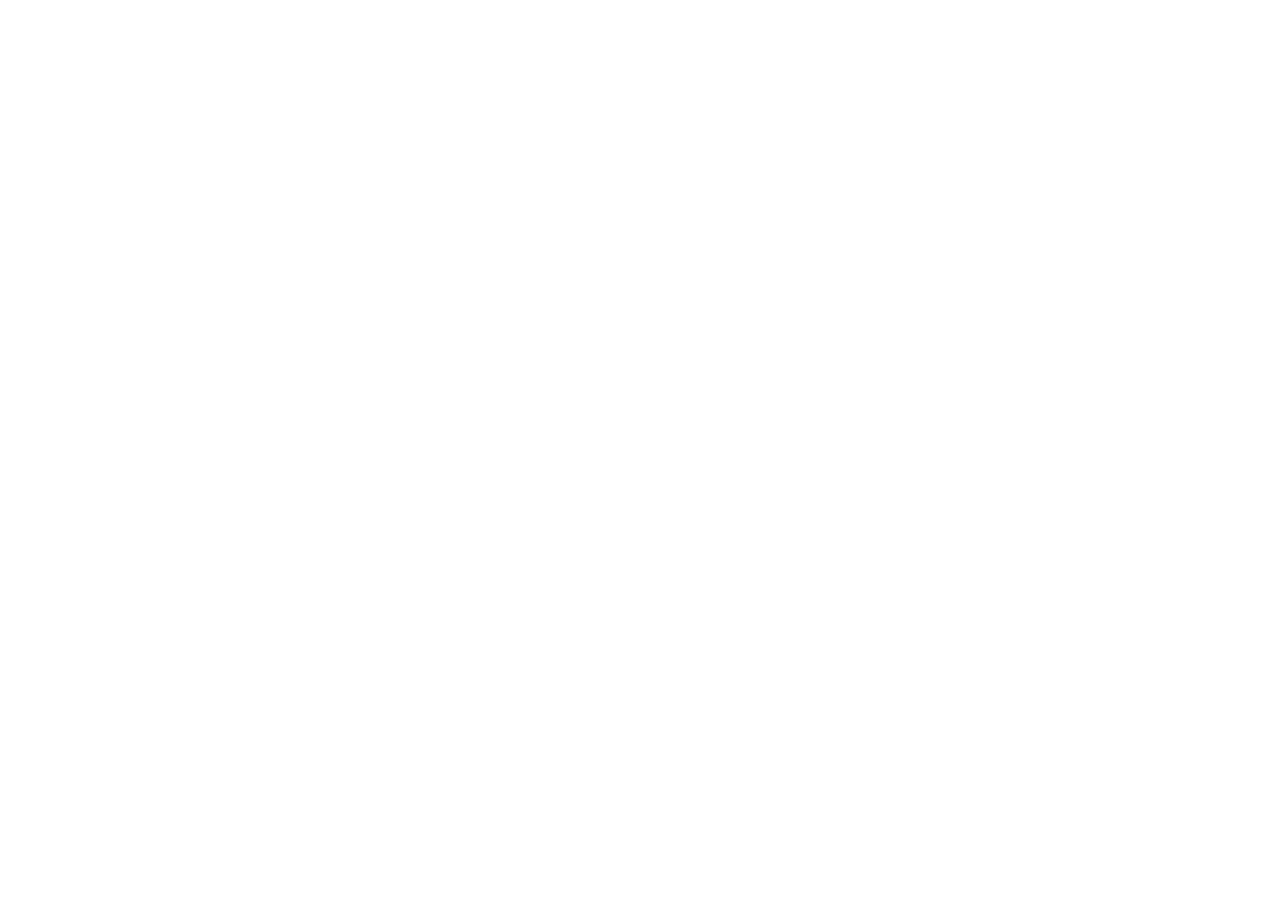
==== about.html @ 12e731ab "Home page" ====
<!DOCTYPE html>
<html lang="en">
  <head>
    <meta charset="UTF-8" />
    <meta name="viewport" content="width=device-width, initial-scale=1.0" />
    <link
      rel="stylesheet"
      href="https://cdnjs.cloudflare.com/ajax/libs/font-awesome/6.4.2/css/all.min.css"
      integrity="sha512-z3gLpd7yknf1YoNbCzqRKc4qyor8gaKU1qmn+CShxbuBusANI9QpRohGBreCFkKxLhei6S9CQXFEbbKuqLg0DA=="
      crossorigin="anonymous"
      referrerpolicy="no-referrer"
    />
    <link rel="stylesheet" href="css/bootstrap.min.css" />
    <link rel="stylesheet" href="css/about.css" />
    <link rel="stylesheet" href="css/index.css" />
    <title>Hotel</title>
  </head>
  <body>
    <script src="js/all.min.js"></script>
    <script src="js/bootstrap.min.js"></script>
    <script src="js/script.js"></script>
  </body>
</html>
---- css/index.css ----
@font-face {
  font-family: "Gilda Display";
  src: url("../webfonts/Gilda_Display/GildaDisplay-Regular.ttf")
    format(truetype);
  font-weight: bold;
}

@font-face {
  font-family: "Barlow Condensed";
  src: url("../webfonts/Barlow_Condensed/BarlowCondensed-Light.ttf")
    format(truetype);
}

/* 
  font-family: "Gilda Display", serif;
  font-family: "Barlow Condensed", sans-serif; */

* {
  box-sizing: border-box;
  margin: 0;
  padding: 0;
}

:root {
  --main-color: #2095ae;
  --black-color: #fff;
  --main-transition: 0.4s;
}

body {
  font-family: "Barlow Condensed", sans-serif;
}
html,
body {
  scroll-behavior: smooth;
}

ul {
  list-style: none;
  margin: 0;
  padding: 0;
}
a {
  text-decoration: none;
}
.container {
  padding-left: 15px;
  padding-right: 15px;
  margin-left: auto;
  margin-right: auto;
}
@media (min-width: 768px) {
  .container {
    width: 750px;
  }
}
@media (min-width: 992px) {
  .container {
    width: 970px;
  }
}
@media (min-width: 1200px) {
  .container {
    width: 1170px;
  }
}

/* start header */
.header {
  position: sticky;
  top: 0;
  width: 100%;
  z-index: 9999;
  background-color: transparent;
  background-color: var(--black-color);
  /* box-shadow: 0 0 10px; */
}
.header .header-content {
  display: flex;
  justify-content: space-between;
  align-items: center;
  position: relative;
  min-height: 75px;
}
.header .header-content::after {
  content: "";
  position: absolute;
  height: 1px;
  background-color: var(--main-color);
  width: 100%;
  bottom: 0;
}
.header .logo {
  width: 100px;
}
.header .links {
  display: flex;
  align-items: center;
}
.header .links ul {
  display: flex;
  margin: 0;
  position: relative;
}
.header .links ul a {
  font-family: "Barlow Condensed", sans-serif;
  font-size: 15px;
  font-weight: 400;
  color: #0f2454;
  margin: 1px;
  letter-spacing: 3px;
  text-transform: uppercase;
  -webkit-transition: all 0.4s;
  transition: all 0.4s;
  padding-right: 12px;
  padding-left: 12px;
}

.header .links ul a.active {
  font-weight: bold;
}

.header .links ul a.active,
.header .links ul a:hover {
  color: var(--main-color);
}
.header .links .dropdown-menu {
  position: absolute;
  right: 40px;
  top: 67px;
  display: none;
}
.header .links .dropdown-menu.show {
  display: flex;
}
.header .icons {
  display: flex;
}
.header .icons a {
  font-size: 20px;
  padding: 10px;
  color: var(--black-color);
  transition: 0.3s;
}
.header .icons a:hover {
  color: var(--hover-color);
}
.header .header-content .toggle-menu {
  background: none;
  border: none;
  width: 35px;
  cursor: pointer;
  margin-top: 15px;
  display: none;
  position: relative;
}
.header .header-content .toggle-menu.menu-active::before {
  content: "";
  border-width: 10px;
  border-style: solid;
  border-color: transparent transparent #fff transparent;
  position: absolute;
  bottom: -15px;
  left: 10px;
}
.header .header-content .toggle-menu:focus {
  outline: none;
}
.header .header-content .toggle-menu span {
  display: block;
  background-color: var(--main-color);
  height: 4px;
  margin-bottom: 4px;
}
@media (max-width: 991px) {
  .header .icons {
    display: none;
  }
  .header .links ul {
    display: none;
  }
  .header .links ul.open {
    background-color: #fff;
    padding: 10px;
    display: block;
    position: absolute;
    left: 0;
    top: 74px;
    width: 100%;
    border-radius: 4px;
    text-align: left;
    box-shadow: 0 0 10px;
  }
  .header .links ul li a {
    padding: 15;
    color: var(--main-color);
    font-weight: bold;
  }
  .header .links ul li a:hover {
    background-color: var(--main-color);
    border-radius: 10px;
    color: var(--black-color);
    margin-top: 10px;
    margin-bottom: 10px;
  }
  .header .header-content .toggle-menu {
    display: inline-block;
  }
}

/* end header */

.landing {
  background-image: url("../images/slider-3.jpg");
  background-size: cover;
  background-repeat: no-repeat;
  background-position: center;
  height: calc(100vh - 75px);
  position: relative;
  transition: background-image 0.5s ease;
}

.landing::before {
  content: "";
  position: absolute;
  background: #09153238;
  width: 100%;
  height: 100%;
  top: 0;
  left: 0;
}

.landing .content {
  position: absolute;
  top: 50%;
  left: 50%;
  transform: translate(-50%, -50%);
  width: 100%;
  min-width: 500px;
  padding: 40px;
  text-align: center;
}
.landing .content h4 {
  font-size: 15px;
  font-weight: 400;
  text-transform: uppercase;
  letter-spacing: 5px;
  color: #fff;
  animation-delay: 0.4s;
}
.landing .content h1 {
  position: relative;
  font-family: "Gilda Display", serif;
  font-size: 75px;
  text-transform: uppercase;
  line-height: 1em;
  -webkit-animation-delay: 0.6s;
  animation-delay: 0.6s;
  color: #fff;
  font-weight: 400;
  letter-spacing: 10px;
  line-height: 1.9;
}
@media (max-width: 767px) {
  .landing .content h1 {
    font-size: 40px;
  }
}
.landing .content a {
  position: relative;
  font-weight: 400;
  padding: 15px 20px;
  font-family: "Barlow Condensed", sans-serif;
  text-transform: uppercase;
  color: #fff;
  font-size: 15px;
  letter-spacing: 3px;
  border: 2px solid var(--black-color);
  overflow: hidden;
  background: transparent;
}
.landing .content a::after {
  content: "";
  width: 0;
  height: 100%;
  position: absolute;
  bottom: 0;
  left: 0;
  z-index: 1;
  background-color: #fff;
  color: #000;
}
.landing .content a:hover + a::after {
  width: 100%;
}

/* Start About Page */
.about {
  padding-top: 50px;
  padding-bottom: 50px;
}
.about .content {
  display: flex;
  justify-content: space-between;
  gap: 30px;
}
@media (max-width: 991px) {
  .about .content {
    display: flex;
    flex-direction: column;
    gap: 30px;
  }
}
.about .text {
  position: relative;
  width: 48%;
}
@media (max-width: 991px) {
  .about .text {
    position: relative;
    width: 100%;
  }
}
.about .text h3 {
  font-size: 15px;
  font-weight: 400;
  color: #2095ae;
  text-transform: uppercase;
  position: relative;
  letter-spacing: 5px;
  margin-bottom: 5px;
}
.about .text h4 {
  font-family: "Gilda Display", serif;
  font-size: 46px;
  font-weight: 400;
  color: #0f2454;
  position: relative;
  margin-bottom: 20px;
  line-height: 1.25em;
}
.about .text p {
  font-family: "Gilda Display", serif;
  font-size: 15px;
  font-weight: 400;
  line-height: 1.9;
  color: #676977;
  margin-bottom: 20px;
}
.about .text a {
  font-size: 24px;
  color: #2095ae;
  letter-spacing: -1px;
}
.about .text .call {
  color: #2095ae;
  font-size: 40px;
  margin-right: 15px;
}
.about .icon {
  display: flex;
}
.about .text span {
  display: block;
  margin-bottom: 15px;
  padding: 15px;
  padding-left: 0;
}
.about .text span .start {
  font-weight: normal;
  font-size: 18px;
  color: #e4a853 !important;
  background-color: #fff;
}
.about .img {
  width: 48%;
}

@media (max-width: 991px) {
  .about .img {
    position: relative;
    width: 100%;
  }
}

/* Start Rooms */
.rooms {
  padding-top: 50px;
  padding-bottom: 50px;
  background-color: #f4f5f8;
}
.rooms h3 {
  font-size: 15px;
  font-weight: 400;
  color: #2095ae;
  text-transform: uppercase;
  position: relative;
  letter-spacing: 5px;
  margin-bottom: 5px;
}
.rooms h4 {
  font-family: "Gilda Display", serif;
  font-size: 46px;
  font-weight: 400;
  color: #0f2454;
  position: relative;
  margin-bottom: 20px;
  line-height: 1.25em;
}
.rooms .room {
  display: flex;
  position: relative;
}
.rooms .room .img {
  width: 50%;
}
.rooms .room img {
  max-width: 100%;
  /* height: auto; */
}
.rooms .room .caption {
  background-color: #fff;
  /* position: absolute;
  top: 50%;
  transform: translateY(-50%); */
  width: 50%;
  padding: 30px;
  /* height: 300px; */
}
.rooms .room .caption h3 {
  color: #2095ae;
}
.rooms .room .caption h3 span {
  font-size: 15px;
  color: black;
  font-weight: 200;
}
.rooms .room .caption h4 {
  font-family: "Gilda Display", serif;
  font-size: 35px;
  margin-bottom: 5px;
}
.rooms .room .caption .room-facilities {
  display: flex;
  justify-content: space-between;
  position: relative;
  margin-top: 30px;
}
.rooms .room .caption .room-facilities::after {
  content: "";
  position: absolute;
  width: 100%;
  height: 1px;
  background-color: rgba(32, 149, 174, 0.7);
  bottom: 0;
  left: 0;
}
.rooms .room .caption .info-wrapper {
  display: flex;
  justify-content: space-between;
  margin-top: 40px;
}
.rooms .room .caption .info-wrapper .more {
  text-transform: uppercase;
  font-family: "Barlow Condensed", sans-serif;
  font-size: 15px;
  font-weight: 400;
  letter-spacing: 3px;
}
.rooms .room .caption .info-wrapper .butn-dark a {
  font-weight: 400;
  font-family: "Barlow Condensed", sans-serif;
  text-transform: uppercase;
  background: #2095ae;
  color: #fff;
  padding: 15px 30px;
  margin: 0;
  position: relative;
  font-size: 15px;
  letter-spacing: 3px;
}
/* End Rooms */
/* Start video */
.video {
  padding-top: 60px;
  padding-bottom: 60px;
  background-image: url("../images/slider-4.jpg");
  background-size: cover;
  background-attachment: fixed;
  height: 70vh;
  position: relative;
}
.video .overlay {
  position: absolute;
  background: #09153259;
  width: 100%;
  height: 100%;
  top: 0;
  left: 0;
}
.video .content {
  position: absolute;
  top: 50%;
  left: 50%;
  transform: translate(-50%, -50%);
  width: 100%;
  min-width: 500px;
  padding: 40px;
  text-align: center;
}
.video span {
  display: block;
  margin-bottom: 15px;
  padding: 15px;
  padding-left: 0;
}
.video span .start {
  font-weight: normal;
  font-size: 18px;
  color: #e4a853 !important;
}
.video .content p {
  font-size: 15px;
  font-weight: 400;
  text-transform: uppercase;
  letter-spacing: 5px;
  color: #fff;
  animation-delay: 0.4s;
}
.video .content h3 {
  font-size: 46px;
  font-family: "Gilda Display", serif;
  font-weight: 400;
  color: #fff;
  line-height: 1.25em;
}
@media (max-width: 767px) {
  .video .content h3 {
    font-size: 36px;
  }
}

/* End Video */
/* Start Services */
.services {
  padding-top: 50px;
  padding-bottom: 50px;
}
.services h3 {
  font-size: 15px;
  text-align: center;
  font-family: "Barlow Condensed", sans-serif;
  font-weight: 400;
  color: #2095ae;
  text-transform: uppercase;
  position: relative;
  letter-spacing: 5px;
}
.services h4 {
  text-align: center;
  font-family: "Gilda Display", serif;
  font-size: 46px;
  font-weight: 400;
  color: #0f2454;
  position: relative;
  margin-bottom: 20px;
  line-height: 1.25em;
}
.services .content {
  display: grid;
  grid-template-columns: repeat(auto-fill, minmax(500px, 1fr));
}
@media (max-width: 1200px) {
  .services .content {
    display: grid;
    grid-template-columns: repeat(auto-fill, minmax(400px, 1fr));
  }
}
@media (max-width: 1020px) {
  .services .content {
    display: grid;
    grid-template-columns: repeat(auto-fill, minmax(350px, 1fr));
  }
}
.services .content .service {
  width: 100%;
  background-color: #f4f5f8;
}
.services .content .service .text {
  margin-top: 50px;
  padding: 20px;
}
.services .content .service .text span {
  font-size: 15px;
  letter-spacing: 3px;
  color: #2095ae;
  font-family: "Barlow Condensed", sans-serif;
  text-transform: uppercase;
  margin-bottom: 20px;
}
.services .content .service .text h3 {
  text-align: center;
  font-family: "Barlow Condensed", sans-serif;
  font-size: 32px;
  font-weight: 400;
  color: #0f2454;
  position: relative;
  margin-bottom: 20px;
  line-height: 1.25em;
  text-align: left;
}
@media (max-width: 767px) {
  .services .content .service {
    margin-bottom: 10px;
  }
}
.services .content .service .text p {
  font-family: "Barlow", sans-serif;
  font-size: 15px;
  font-weight: 400;
  line-height: 1.9;
  color: #676977;
  margin-bottom: 20px;
}
.services .content .service .text button {
  font-weight: 400;
  font-family: "Barlow Condensed", sans-serif;
  text-transform: uppercase;
  background: var(--main-color);
  color: #fff;
  padding: 15px 30px;
  font-size: 15px;
  letter-spacing: 3px;
  border: none;
}
.services .content .service .text button:hover {
  opacity: 0.8;
}
.services .content .service img {
  max-width: 100%;
  transition: var(--main-transition);
}
.services .content .service img:hover {
  transform: rotate(1deg);
}
/* End Services */
/* Start clients */
.clients {
  padding-top: 60px;
  padding-bottom: 60px;
  background-image: url("../images/slider-1.jpg");
  background-size: cover;
  background-attachment: fixed;
  height: 70vh;
  position: relative;
}
.clients .overlay {
  position: absolute;
  background: #09153259;
  width: 100%;
  height: 100%;
  top: 0;
  left: 0;
}
.clients .content {
  position: absolute;
  top: 50%;
  left: 50%;
  transform: translate(-50%, -50%);
  width: 100%;
  min-width: 500px;
  padding: 40px;
  text-align: center;
  width: 50%;
}
.clients .content h2 {
  font-family: "Barlow Condensed", sans-serif;
  color: #fff;
  font-size: 15px;
  text-transform: uppercase;
  letter-spacing: 5px;
  margin-bottom: 10px;
}
.clients .content h3 {
  font-size: 32px;
  font-weight: 400;
  color: #fff;
  margin-bottom: 15px;
}
.clients .content img {
  width: 70px;
  height: 70px;
  border-radius: 50%;
}
.clients .hide {
  display: none;
}
.clients span {
  display: block;
  margin-bottom: 15px;
  padding: 15px;
  padding-left: 0;
}
.clients span .start {
  font-weight: normal;
  font-size: 15px;
  color: #e4a853;
}
.clients .content p {
  font-family: "Barlow", sans-serif;
  font-size: 15px;
  font-weight: 400;
  line-height: 1.9;
  color: #fff;
  margin-bottom: 20px;
}
.clients .content h3 {
  font-size: 32px;
  font-weight: 400;
  color: #fff;
  line-height: 1.25em;
}
.clients h4 {
  font-family: "Barlow", sans-serif;
  font-size: 15px;
  font-weight: 400;
  line-height: 1.9;
  color: #fff;
  margin-bottom: 20px;
}
.active {
  display: block;
}
/* End clients */
/* Start facilities */
.facilities {
  padding-top: 50px;
  padding-bottom: 50px;
}
.facilities h4 {
  text-align: center;
  font-size: 15px;
  font-family: "Barlow Condensed", sans-serif;
  font-weight: 400;
  color: var(--main-color);
  text-transform: uppercase;
  position: relative;
  letter-spacing: 5px;
  margin-bottom: 5px;
}

.facilities h3 {
  font-size: 46px;
  font-family: "Gilda Display", serif;
  font-weight: 400;
  color: #0f2454;
  position: relative;
  text-align: center;
  margin-bottom: 30px;
}
.facilities .content {
  display: grid;
  grid-template-columns: repeat(auto-fill, minmax(300px, 1fr));
  gap: 20px;
}
.facilities .content .box {
  padding: 20px;
  border: 1px solid rgba(32, 149, 174, 0.2);
}
.facilities .content .box .active {
  font-size: 40px;
  color: #2095ae;
  line-height: 1;
  font-style: normal;
  margin-bottom: 20px;
  -webkit-transition: 0.5s;
  transition: 0.5s;
}
.facilities .content .box h3 {
  font-family: "Gilda Display", serif;
  font-weight: 400;
  line-height: 1.25em;
  margin: 0 0 20px 0;
  margin-bottom: 20px;
  font-size: 30px;
  text-align: left;
}
.facilities .content .box p {
  font-family: "Barlow", sans-serif;
  font-size: 15px;
  line-height: 1.9;
  margin: 0;
  color: #676977;
}

/* sTart Book */
.books {
  padding-top: 60px;
  padding-bottom: 60px;
  background-image: url("../images/slider-1.jpg");
  background-size: cover;
  background-attachment: fixed;
  height: 82vh;
  position: relative;
}
@media (max-width: 991px) {
  .books {
    height: 130vh;
  }
}
@media (max-width: 767px) {
  .books {
    height: 140vh;
  }
}
.books .overlay {
  position: absolute;
  background: #09153259;
  width: 100%;
  height: 100%;
  top: 0;
  left: 0;
}
.books .content {
  position: absolute;
  display: flex;
  justify-content: space-evenly;
  z-index: 100;
}
@media (max-width: 991px) {
  .books .content {
    position: absolute;
    display: flex;
    flex-direction: column;
    z-index: 100;
  }
}
.books .content .info {
  width: 45%;
}
@media (max-width: 991px) {
  .books .content .info {
    width: 100%;
    margin-bottom: 30px;
  }
}
.books .content .info span {
  display: block;
  margin-bottom: 15px;
  padding: 15px;
  padding-left: 0;
}
.books .content .info span .start {
  font-weight: normal;
  font-size: 15px;
  color: #e4a853;
}
.books .content p {
  font-size: 24px;
  font-family: "Gilda Display", serif;
  font-weight: 400;
  line-height: 1.25em;
  margin: 0 0 20px 0;
  margin-bottom: 20px;
  color: var(--black-color);
  max-width: 80%;
}
.books .content .info .icon .call {
  font-size: 30px;
  color: #fff;
  margin-right: 10px;
}
.books .content .info .icon a {
  font-size: 15px;
  font-weight: 400;
  line-height: 1.9;
  color: var(--black-color);
  font-size: 30px;
}
.books .content .info .icon .check,
.books .content .info .icon .a {
  font-size: 15px;
  color: var(--black-color);
  font-weight: 400;
  line-height: 1.75em;
}
.books .content .book {
  display: flex;
  flex-direction: column;
  width: 30%;
  position: relative;
  background: #f4f5f8;
  padding: 45px;
}
@media (max-width: 1200px) {
  .books .content .book {
    width: 40%;
  }
}
@media (max-width: 991px) {
  .books .content .book {
    width: 90%;
  }
}
.books .content .book form {
  display: flex;
  flex-direction: column;
}

.books .content .book span {
  font-size: 15px;
  font-family: "Barlow Condensed", sans-serif;
  font-weight: 400;
  color: #2095ae;
  text-transform: uppercase;
  position: relative;
  letter-spacing: 5px;
  margin-bottom: 10px;
}
.books .content .book h3 {
  font-family: "Gilda Display", serif;
  font-size: 27px;
  font-weight: 400;
  color: #0f2454;
  border-bottom: 1px solid rgba(32, 149, 174, 0.2);
  padding-bottom: 15px;
  letter-spacing: 0;
  text-transform: none;
  margin-top: 0;
}
.books .content .book form input {
  width: 100%;
  padding: 15px;
  border: none;
  outline: none;
  font-size: 20px;
  color: #000;
  background-color: #fff;
  margin-bottom: 10px;
}
.books .content .book form label {
  font-size: 18px;
  color: #0f2454;
  margin-bottom: 2px;
}
.books .content .book form .select {
  display: flex;
  gap: 5px;
}
.books .content .book form select {
  width: 48%;
  padding: 15px;
  border: none;
  outline: none;
  font-size: 20px;
  color: #000;
  background-color: #fff;
  margin-bottom: 5px;
}
.books .content .book form select option {
  padding: 10px;
  color: #000;
  background-color: #fff;
  text-align: center;
}
.books .content .book form select option.active,
.books .content .book form select option:hover {
  background-color: var(--main-color);
  color: var(--black-color);
}
.books .content .book form a {
  display: block;
  text-align: center;
  padding: 0;
  border: none;
  margin: 0;
  margin-top: 15px;
  width: 100%;
  background-color: var(--main-color);
  color: var(--black-color);
  font-size: 15px;
  text-decoration: none;
  line-height: 62px;
  position: relative;
  cursor: pointer;
  transition: all 0.3s ease-out;
  letter-spacing: 3px;
  text-transform: uppercase;
}
/* end Book */
/* start footer */
footer {
  padding-top: 100px;
  padding-bottom: 50px;
  background-color: #0f2454;
  color: var(--black-color);
}
footer .content {
  display: flex;
  justify-content: space-around;
  gap: 15px;
  padding-bottom: 30px;
  border-bottom: 1px solid var(--main-color);
}
@media (max-width: 991px) {
  footer .content {
    display: flex;
    flex-direction: column;
  }
}
footer .content .footer-info h3 {
  font-family: "Gilda Display", serif;
  font-weight: 400;
  line-height: 1.25em;
  margin: 0 0 20px 0;
  margin-bottom: 20px;
  font-size: 30px;
}
footer .content .footer-info p {
  font-family: "Barlow", sans-serif;
  font-size: 15px;
  line-height: 1.9;
  margin: 0;
  color: #fff;
  margin-bottom: 10px;
}
footer .content .footer-info select {
  padding: 10px 20px;
  color: #fff;
  background: #2095ae;
  border: 0;
  outline: 0;
  font-size: 22px;
  text-align: center;
}
footer .content .footer-info a {
  font-family: "Barlow", sans-serif;
  position: relative;
  display: block;
  font-size: 15px;
  color: #fff;
  -webkit-transition: all 500ms ease;
  transition: all 500ms ease;
}

footer .content .footer-info a:hover {
  font-weight: bold;
}
footer .content .footer-info .calls {
  display: flex;
  gap: 10px;
}

footer .content .footer-info .calls .call {
  font-size: 30px;
  color: #fff;
  margin-right: 10px;
}
footer .content .footer-info .calls a {
  font-size: 25px;
  cursor: pointer;
  margin-bottom: 7px;
}
footer .content .footer-info .mail {
  width: fit-content;
  margin-bottom: 7px;
  border-bottom: 1px solid var(--main-color);
}
footer .content .footer-info .social {
  text-align: center;
  display: flex;
  gap: 13px;
}
footer .content .footer-info .social .i {
  cursor: pointer;
}
footer .content .footer-info .social .i:hover {
  color: var(--main-color);
}
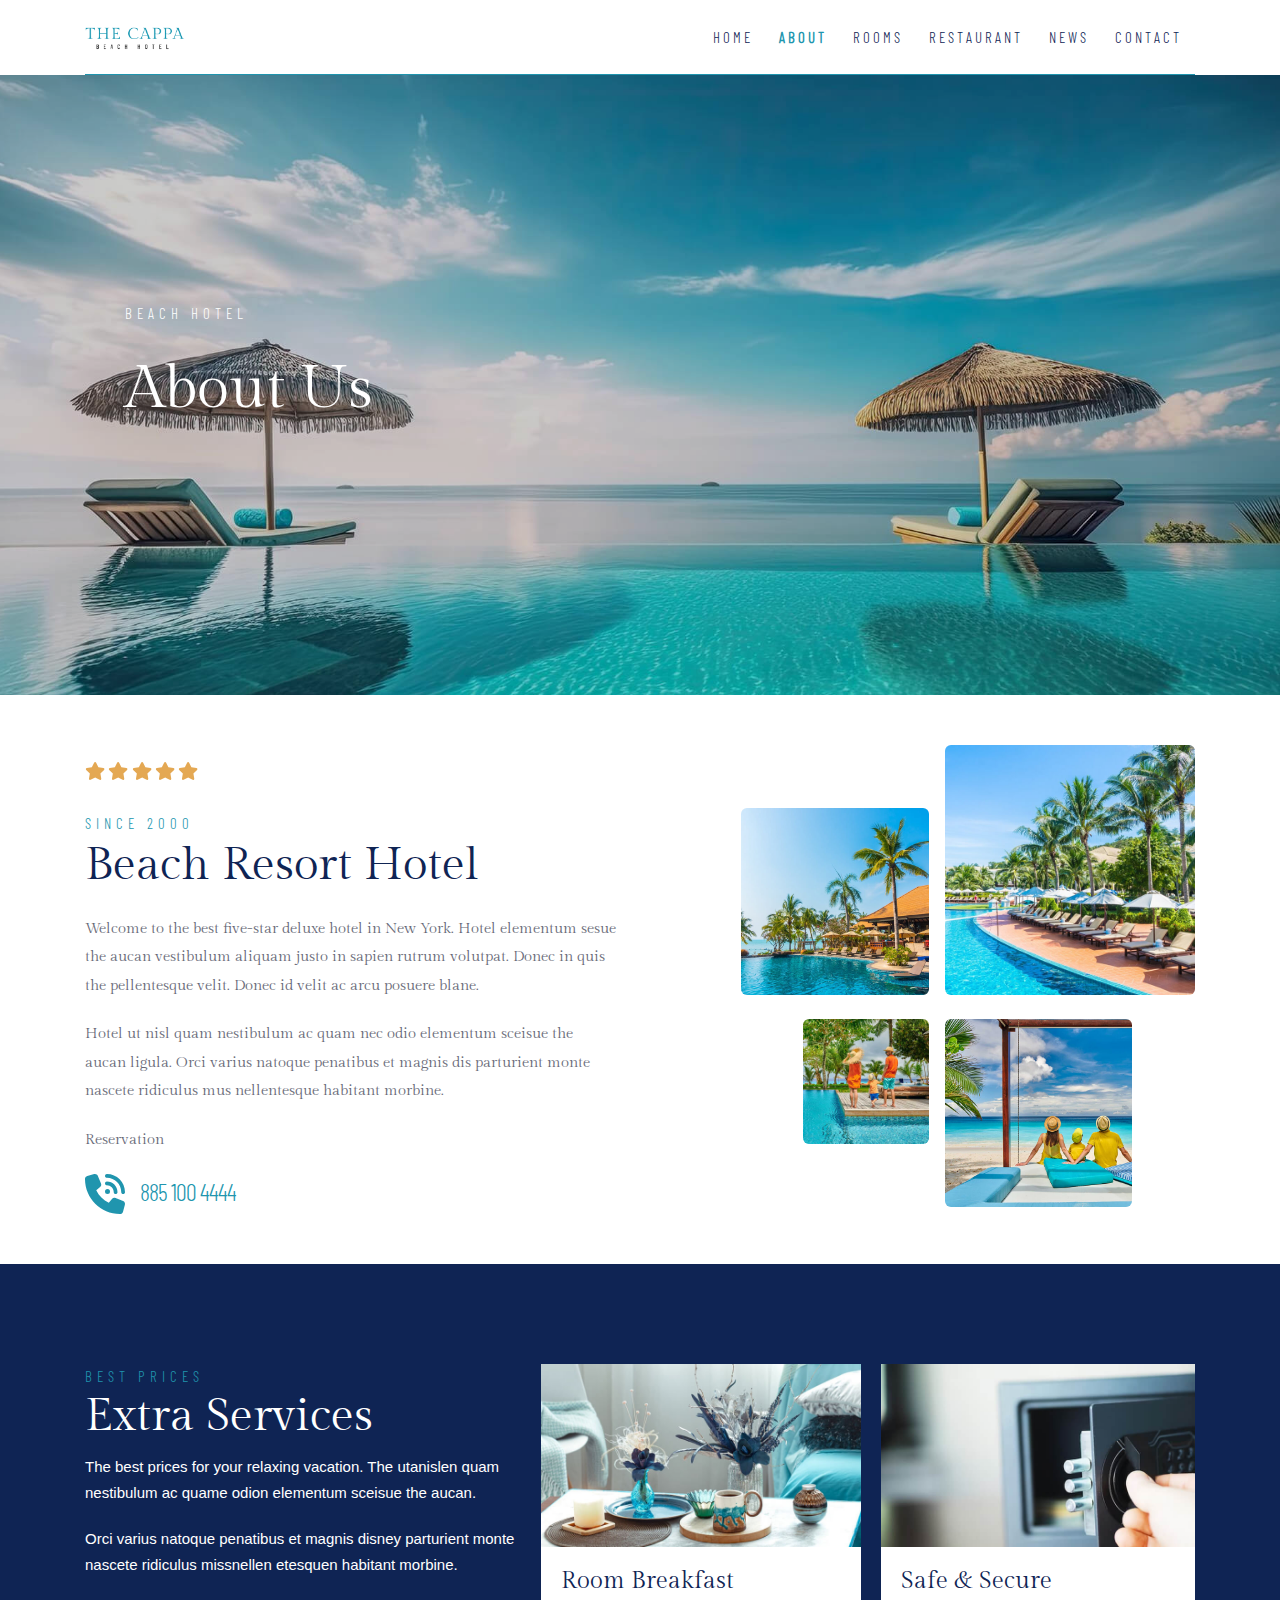
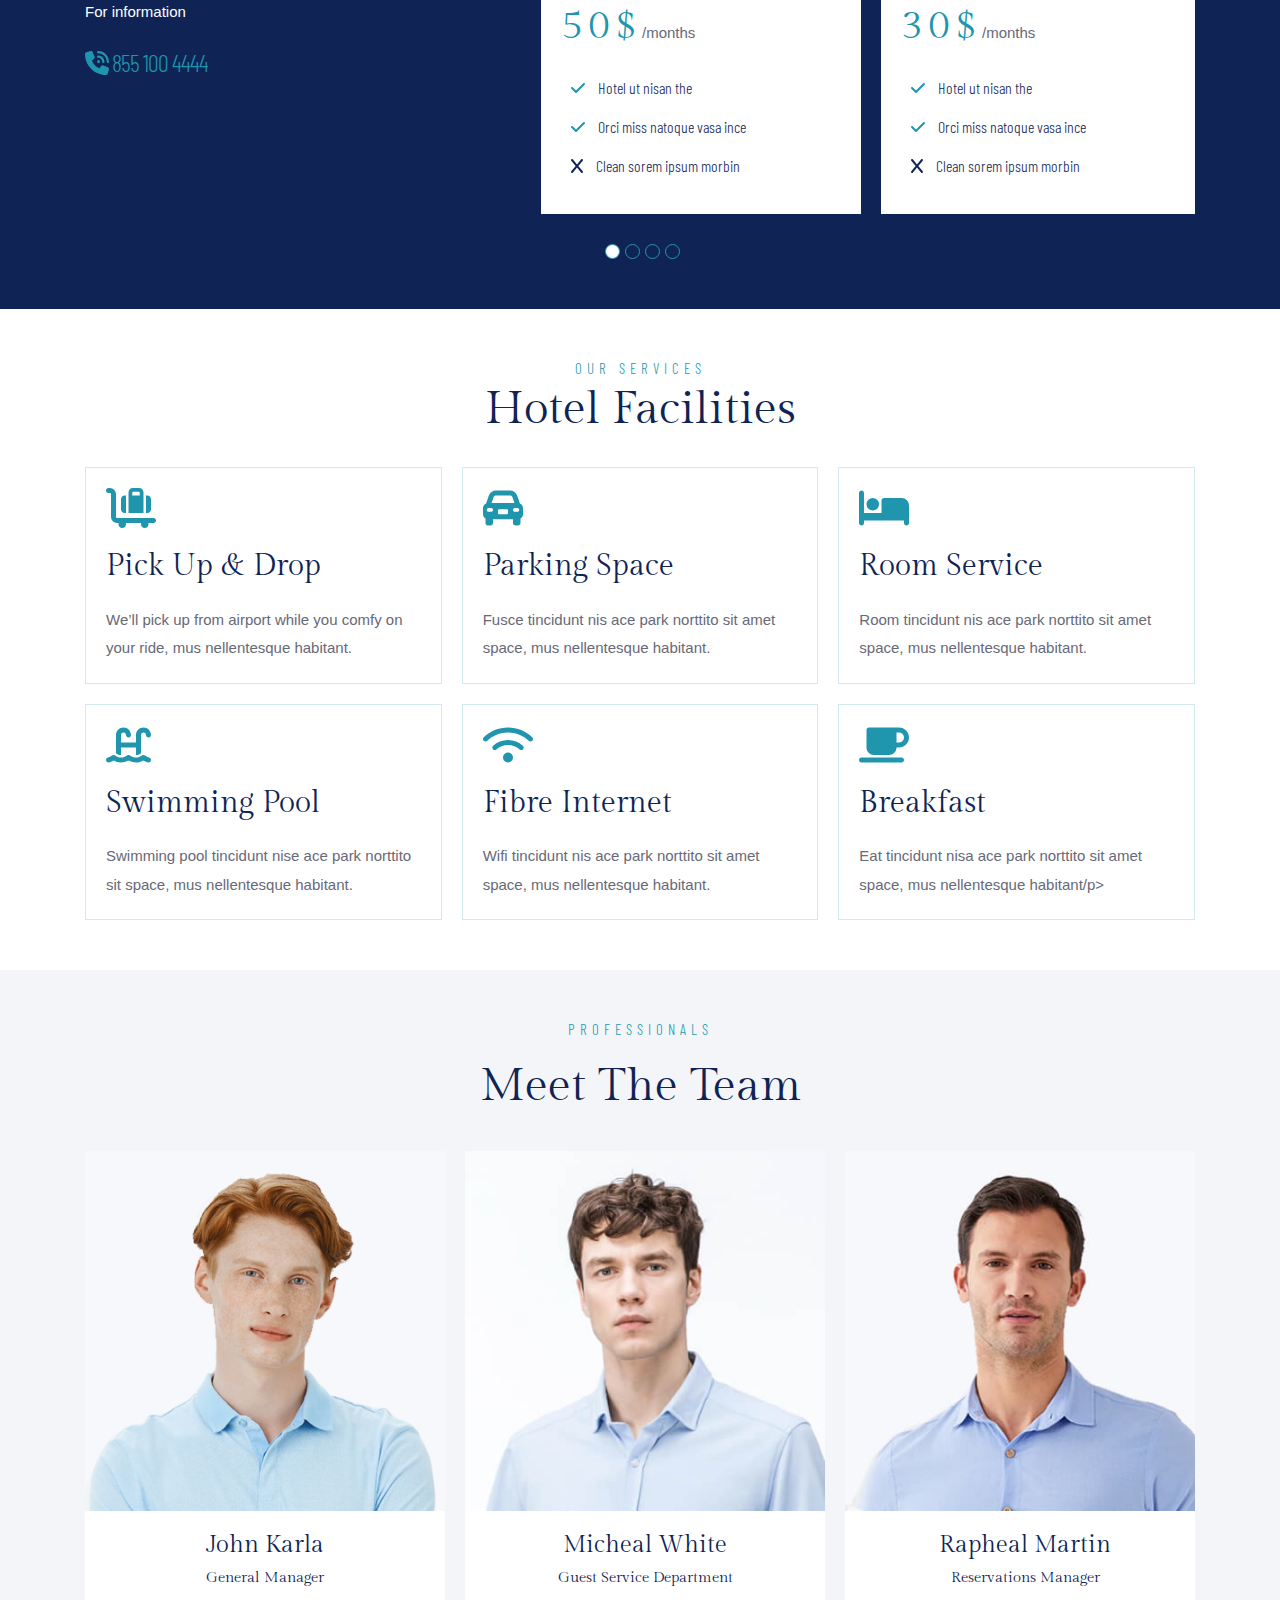
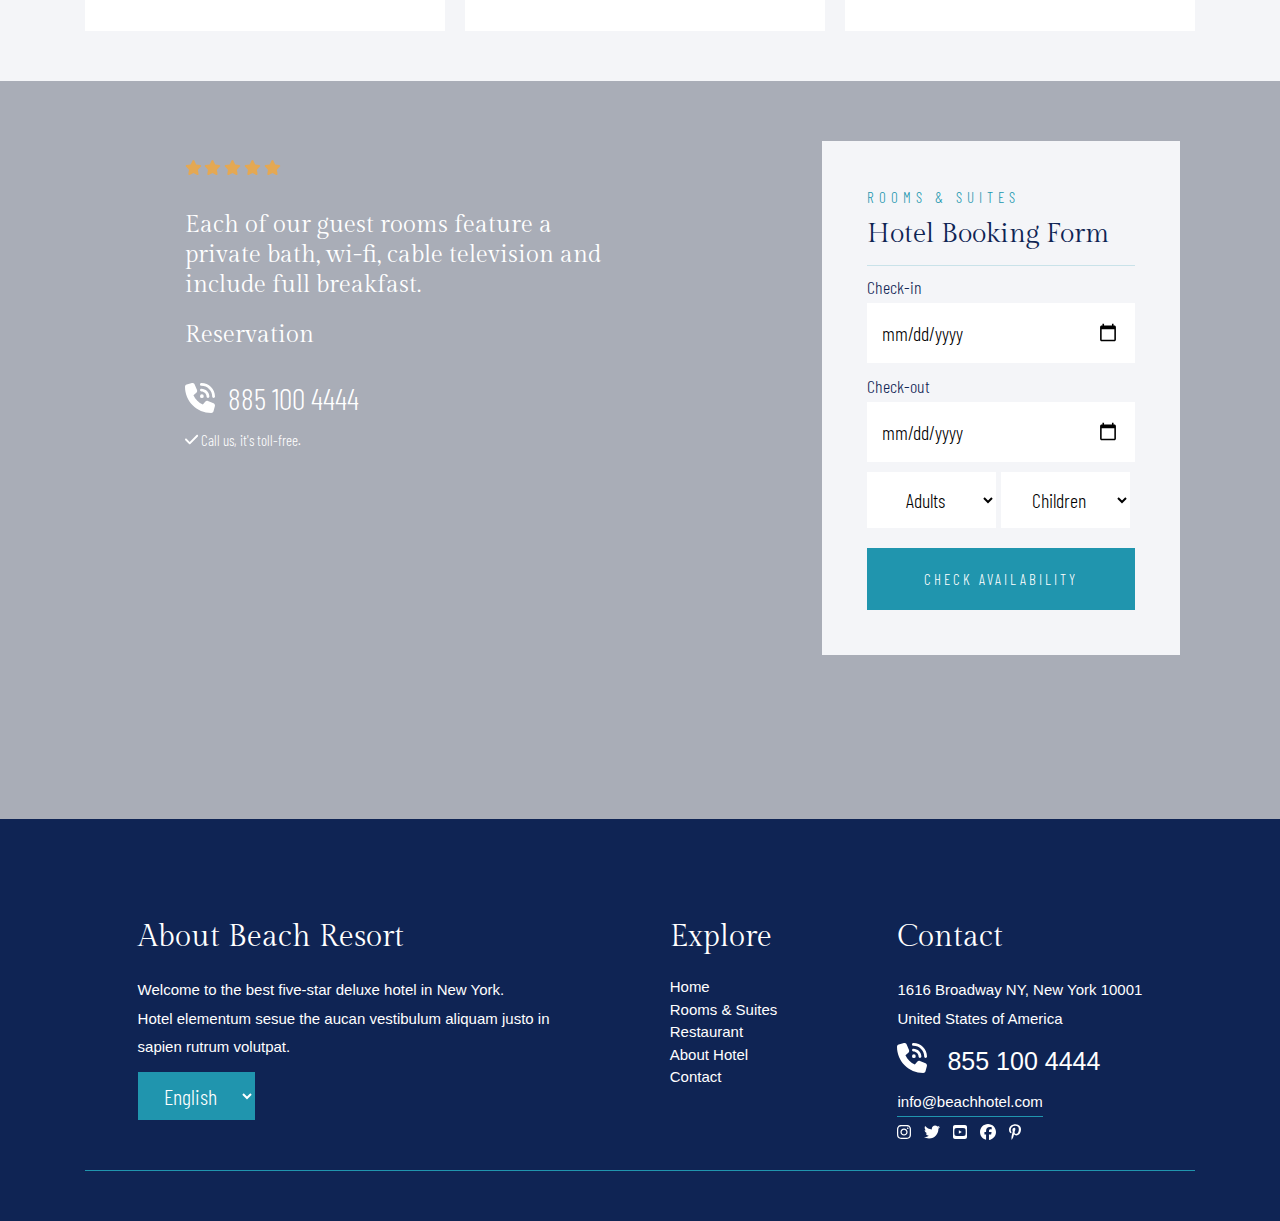
==== commit 3e454730: "Update" ====
--- a/about.html
+++ b/about.html
@@ -16,8 +16,480 @@
     <title>Hotel</title>
   </head>
   <body>
+    <div class="header">
+      <div class="container">
+        <div class="header-content">
+          <a href="index.html">
+            <img class="logo" src="images/logo.png" alt="logo" />
+          </a>
+          <div class="links">
+            <ul>
+              <li>
+                <a href="index.html">Home</a>
+              </li>
+              <li>
+                <a href="about.html" class="active">About</a>
+              </li>
+              <li>
+                <a href="rooms.html">Rooms</a>
+              </li>
+              <li>
+                <a href="restaurant.html">Restaurant</a>
+              </li>
+              <li>
+                <a href="news.html">News</a>
+              </li>
+              <li>
+                <a href="Contact.html">Contact</a>
+              </li>
+            </ul>
+          </div>
+          <button class="toggle-menu">
+            <span></span>
+            <span></span>
+            <span></span>
+          </button>
+        </div>
+      </div>
+    </div>
+    <div class="abouts">
+      <div class="overlay"></div>
+      <div class="container">
+        <div class="content">
+          <h4>Beach Hotel</h4>
+          <h1>About Us</h1>
+        </div>
+      </div>
+    </div>
+    <div class="about">
+      <div class="container">
+        <div class="content">
+          <div class="text">
+            <span>
+              <i class="fa-solid fa-star start"></i>
+              <i class="fa-solid fa-star start"></i>
+              <i class="fa-solid fa-star start"></i>
+              <i class="fa-solid fa-star start"></i>
+              <i class="fa-solid fa-star start"></i>
+            </span>
+            <h3>Since 2000</h3>
+            <h4>Beach Resort Hotel</h4>
+            <p>
+              Welcome to the best five-star deluxe hotel in New York. Hotel
+              elementum sesue the aucan vestibulum aliquam justo in sapien
+              rutrum volutpat. Donec in quis the pellentesque velit. Donec id
+              velit ac arcu posuere blane.
+            </p>
+            <p>
+              Hotel ut nisl quam nestibulum ac quam nec odio elementum sceisue
+              the aucan ligula. Orci varius natoque penatibus et magnis dis
+              parturient monte nascete ridiculus mus nellentesque habitant
+              morbine.
+            </p>
+            <div>
+              <p>Reservation</p>
+              <div class="icon">
+                <i class="fa-solid fa-phone-volume call"></i>
+                <a href="#">885 100 4444</a>
+              </div>
+            </div>
+          </div>
+          <div></div>
+
+          <div class="img row g-3">
+            <div class="col-6 text-end">
+              <img
+                class="img-fluid rounded w-75"
+                src="images/about-1.jpg"
+                style="margin-top: 25%"
+              />
+            </div>
+            <div class="col-6 text-start">
+              <img class="img-fluid rounded w-100" src="images/about-2.jpg" />
+            </div>
+            <div class="col-6 text-end">
+              <img class="img-fluid rounded w-50" src="images/about-3.jpg" />
+            </div>
+            <div class="col-6 text-start">
+              <img class="img-fluid rounded w-75" src="images/about-4.jpg" />
+            </div>
+          </div>
+        </div>
+      </div>
+    </div>
+    <div class="Servs">
+      <div class="container">
+        <div class="content">
+          <div class="info">
+            <span>Best Prices</span>
+            <h1>Extra Services</h1>
+            <p>
+              The best prices for your relaxing vacation. The utanislen quam
+              nestibulum ac quame odion elementum sceisue the aucan.
+            </p>
+            <p>
+              Orci varius natoque penatibus et magnis disney parturient monte
+              nascete ridiculus missnellen etesquen habitant morbine.
+            </p>
+            <div class="icon">
+              <p>For information</p>
+              <div class="calls">
+                <i class="fa-solid fa-phone-volume call"></i>
+                <a>855 100 4444</a>
+              </div>
+            </div>
+          </div>
+          <div class="boxs">
+            <div class="box active">
+              <img src="./images/serv_1.jpg" alt="" />
+              <div class="info">
+                <h3>Room Breakfast</h3>
+                <p><span>50$</span>/months</p>
+                <div class="icons">
+                  <a>
+                    <i class="fa-solid fa-check check"></i> Hotel ut nisan the
+                  </a>
+                  <a>
+                    <i class="fa-solid fa-check check"></i> Orci miss natoque
+                    vasa ince</a
+                  >
+                  <a>
+                    <i class="fa-solid fa-x x"></i> Clean sorem ipsum morbin</a
+                  >
+                </div>
+              </div>
+            </div>
+            <div class="box">
+              <img src="./images/serv_2.jpg" alt="" />
+              <div class="info">
+                <h3>Safe & Secure</h3>
+                <p><span>30$</span>/months</p>
+                <div class="icons">
+                  <a>
+                    <i class="fa-solid fa-check check"></i> Hotel ut nisan the
+                  </a>
+                  <a>
+                    <i class="fa-solid fa-check check"></i> Orci miss natoque
+                    vasa ince</a
+                  >
+                  <a>
+                    <i class="fa-solid fa-x x"></i> Clean sorem ipsum morbin</a
+                  >
+                </div>
+              </div>
+            </div>
+            <div class="box">
+              <img src="./images/serv_3.jpg" alt="" />
+              <div class="info">
+                <h3>Cleaning Room</h3>
+                <p><span>15$</span>/months</p>
+                <div class="icons">
+                  <a>
+                    <i class="fa-solid fa-check check"></i> Hotel ut nisan the
+                  </a>
+                  <a>
+                    <i class="fa-solid fa-check check"></i> Orci miss natoque
+                    vasa ince</a
+                  >
+                  <a>
+                    <i class="fa-solid fa-x x"></i> Clean sorem ipsum morbin</a
+                  >
+                </div>
+              </div>
+            </div>
+            <div class="box">
+              <img src="./images/serv_4.jpg" alt="" />
+              <div class="info">
+                <h3>Drunks Included</h3>
+                <p><span>30$</span>/months</p>
+                <div class="icons">
+                  <a>
+                    <i class="fa-solid fa-check check"></i> Hotel ut nisan the
+                  </a>
+                  <a>
+                    <i class="fa-solid fa-check check"></i> Orci miss natoque
+                    vasa ince</a
+                  >
+                  <a>
+                    <i class="fa-solid fa-x x"></i> Clean sorem ipsum morbin</a
+                  >
+                </div>
+              </div>
+            </div>
+          </div>
+        </div>
+        <div class="span">
+          <span class="dot"></span>
+          <span></span>
+          <span></span>
+          <span></span>
+        </div>
+      </div>
+    </div>
+    <div class="facilities">
+      <div class="container">
+        <h4>Our Services</h4>
+        <h3>Hotel Facilities</h3>
+        <div class="content">
+          <div class="box">
+            <i class="fa-solid fa-cart-flatbed-suitcase active"></i>
+            <h3>Pick Up & Drop</h3>
+            <p>
+              We’ll pick up from airport while you comfy on your ride, mus
+              nellentesque habitant.
+            </p>
+          </div>
+          <div class="box">
+            <i class="fa-solid fa-car-rear active"></i>
+            <h3>Parking Space</h3>
+            <p>
+              Fusce tincidunt nis ace park norttito sit amet space, mus
+              nellentesque habitant.
+            </p>
+          </div>
+
+          <div class="box">
+            <i class="fa-solid fa-bed active"></i>
+            <h3>Room Service</h3>
+            <p>
+              Room tincidunt nis ace park norttito sit amet space, mus
+              nellentesque habitant.
+            </p>
+          </div>
+
+          <div class="box">
+            <i class="fa-solid fa-water-ladder active"></i>
+            <h3>Swimming Pool</h3>
+            <p>
+              Swimming pool tincidunt nise ace park norttito sit space, mus
+              nellentesque habitant.
+            </p>
+          </div>
+
+          <div class="box">
+            <i class="fa-solid fa-wifi active"></i>
+            <h3>Fibre Internet</h3>
+            <p>
+              Wifi tincidunt nis ace park norttito sit amet space, mus
+              nellentesque habitant.
+            </p>
+          </div>
+
+          <div class="box">
+            <i class="fa-solid fa-mug-saucer active"></i>
+            <h3>Breakfast</h3>
+            <p>
+              Eat tincidunt nisa ace park norttito sit amet space, mus
+              nellentesque habitant/p>
+            </p>
+          </div>
+        </div>
+      </div>
+    </div>
+    <div class="team">
+      <div class="container">
+        <h4>Professionals</h4>
+        <h3>Meet The Team</h3>
+        <div class="boxs">
+          <div class="box">
+            <img src="./images/cliect_1.png" alt="" />
+            <div class="info">
+              <h6>John Karla</h6>
+              <p>General Manager</p>
+              <div class="social">
+                <i class="fa-brands fa-instagram i"></i>
+                <i class="fa-brands fa-twitter i"></i>
+                <i class="fa-brands fa-facebook i"></i>
+                <i class="fa-brands fa-pinterest-p i"></i>
+                <p>john@hotel.com</p>
+              </div>
+            </div>
+          </div>
+          <div class="box">
+            <img src="./images/client_2.jpg" alt="" />
+            <div class="info">
+              <h6>Micheal White</h6>
+              <p>Guest Service Department</p>
+              <div class="social">
+                <i class="fa-brands fa-instagram i"></i>
+                <i class="fa-brands fa-twitter i"></i>
+                <i class="fa-brands fa-facebook i"></i>
+                <i class="fa-brands fa-pinterest-p i"></i>
+                <p>micheal@hotel.com</p>
+              </div>
+            </div>
+          </div>
+          <div class="box">
+            <img src="./images/client_3.jpg" alt="" />
+            <div class="info">
+              <h6>Rapheal Martin</h6>
+              <p>Reservations Manager</p>
+              <div class="social">
+                <i class="fa-brands fa-instagram i"></i>
+                <i class="fa-brands fa-twitter i"></i>
+                <i class="fa-brands fa-facebook i"></i>
+                <i class="fa-brands fa-pinterest-p i"></i>
+                <p>rapheal@hotel.com</p>
+              </div>
+            </div>
+          </div>
+          <div class="box">
+            <img src="./images/client_4.jpg" alt="" />
+            <div class="info">
+              <h6>Mariana Dana</h6>
+              <p>F&B Manager</p>
+              <div class="social">
+                <i class="fa-brands fa-instagram i"></i>
+                <i class="fa-brands fa-twitter i"></i>
+                <i class="fa-brands fa-facebook i"></i>
+                <i class="fa-brands fa-pinterest-p i"></i>
+                <p>Mariana@hotel.com</p>
+              </div>
+            </div>
+          </div>
+          <div class="box">
+            <img src="./images/client_5.jpg" alt="" />
+            <div class="info">
+              <h6>Emma Brown</h6>
+              <p>Head Chef</p>
+              <div class="social">
+                <i class="fa-brands fa-instagram i"></i>
+                <i class="fa-brands fa-twitter i"></i>
+                <i class="fa-brands fa-facebook i"></i>
+                <i class="fa-brands fa-pinterest-p i"></i>
+                <p>Emma@hotel.com</p>
+              </div>
+            </div>
+          </div>
+          <div class="box">
+            <img src="./images/client_6.jpg" alt="" />
+            <div class="info">
+              <h6>Victoria Dan</h6>
+              <p>Meetings and Events Manager</p>
+              <div class="social">
+                <i class="fa-brands fa-instagram i"></i>
+                <i class="fa-brands fa-twitter i"></i>
+                <i class="fa-brands fa-facebook i"></i>
+                <i class="fa-brands fa-pinterest-p i"></i>
+                <p>Victoria@hotel.com</p>
+              </div>
+            </div>
+          </div>
+        </div>
+      </div>
+    </div>
+    <div class="books">
+      <div class="overlay"></div>
+      <div class="container">
+        <div class="content">
+          <div class="info">
+            <span>
+              <i class="fa-solid fa-star start"></i>
+              <i class="fa-solid fa-star start"></i>
+              <i class="fa-solid fa-star start"></i>
+              <i class="fa-solid fa-star start"></i>
+              <i class="fa-solid fa-star start"></i>
+            </span>
+            <p>Each of our guest rooms feature a private bath, wi-fi, cable television and include full breakfast.</p>
+            <p>Reservation</p>
+            <div class="icon">
+              <i class="fa-solid fa-phone-volume call"></i>
+              <a href="#">885 100 4444</a>
+            </div>
+            <div class="icon">
+              <i class="fa-solid fa-check check"></i>
+              <a class="a">Call us, it's toll-free.</a>
+            </div>
+          </div>
+      
+          <div class="book">
+            <span>Rooms & Suites </span>
+            <h3>Hotel Booking Form</h3>
+            <form action="">
+                <form>
+                  <label for="checkin">Check-in</label>
+                  <input type="date" id="checkin" name="checkin" placeholder="Check-in">
+  
+                  <label for="checkout">Check-out</label>
+                  <input type="date" id="checkout" name="checkout" placeholder="Check-out">
+  
+                    <div class="select">
+                      <select name="guests">
+                        <optgroup >
+                          <option class="active" value="0">Adults</option>
+                          <option value="1">1</option>
+                          <option value="2">2</option>
+                          <option value="3">3</option>
+                          <option value="4">4</option>
+                        </optgroup>
+                      </select>
+                        <select  name="guests">
+                        <optgroup >
+                          <option class="active" value="0">Children</option>
+                          <option value="1">1</option>
+                          <option value="2">2</option>
+                          <option value="4">4</option>
+                          <option value="5">5</option>
+                        </optgroup>
+                      </select>
+                    </div>
+                  
+                    <a href="room.html">Check Availability</a>
+                </form>
+          </div>
+        </div>
+      </div>
+    </div>
+    <footer class="footer">
+          <div class="container">
+            <div class="content">
+                      <div class="footer-info">
+                          <h3>About Beach Resort</h3>
+                          <p>Welcome to the best five-star deluxe hotel in New York.<br> Hotel  elementum sesue the aucan vestibulum aliquam justo in <br> sapien rutrum volutpat.</p>
+                          <div> 
+                              <select >
+                                  <option value="http://duruthemes.com/">English</option>
+                                  <option value="http://duruthemes.com/">German</option>
+                              </select>
+                          </div>
+                      </div>
+                      <div class="footer-info">
+                          <h3 >Explore</h3>
+                          <ul>
+                              <li><a href="index.html">Home</a></li>
+                              <li><a href="room.html">Rooms &amp; Suites</a></li>
+                              <li><a href="restaurant.html">Restaurant</a></li>
+                              <li><a href="about.html">About Hotel</a></li>
+                              <li><a href="contact.html">Contact</a></li>
+                          </ul>
+                      </div>
+                      <div class="footer-info">
+                          <h3>Contact</h3>
+                          <p>1616 Broadway NY, New York 10001
+                            <br>United States of America
+                          </p>
+                          <div class="calls">
+                            <i class="fa-solid fa-phone-volume call"></i>
+                            <a>855 100 4444</a>
+                           
+                          </div>
+                          <p class="mail">info@beachhotel.com</p>
+                        <div class="social">
+  
+                          <i class="fa-brands fa-instagram i"></i>
+                          <i class="fa-brands fa-twitter i"></i>
+                          <i class="fa-brands fa-square-youtube i"></i>
+                          <i class="fa-brands fa-facebook i"></i>
+                          <i class="fa-brands fa-pinterest-p i"></i>
+                        </div>
+              </div>
+          </div>
+      </div>
+  </footer>
     <script src="js/all.min.js"></script>
     <script src="js/bootstrap.min.js"></script>
+    <script src="js/about.js"></script>
     <script src="js/script.js"></script>
+
   </body>
 </html>
--- a/css/about.css
+++ b/css/about.css
@@ -0,0 +1,282 @@
+.abouts {
+  background-image: url("../images/slider-1.jpg");
+  background-size: cover;
+  background-attachment: fixed;
+  background-repeat: no-repeat;
+  background-position: center;
+  height: calc(80vh - 100px);
+  position: relative;
+}
+.abouts .overlay {
+  position: absolute;
+  background-color: rgb(0 0 0 / 20%);
+  width: 100%;
+  height: 100%;
+  top: 0;
+  left: 0;
+}
+
+.abouts .content {
+  position: absolute;
+  top: 50%;
+  transform: translatey(-50%);
+  width: 100%;
+  padding: 40px;
+  width: 50%;
+}
+.abouts .content h4 {
+  color: #fff;
+  font-size: 15px;
+  font-family: "Barlow Condensed", sans-serif;
+  text-transform: uppercase;
+  letter-spacing: 5px;
+  margin-bottom: 10px;
+}
+.abouts .content h1 {
+  color: #fff;
+  font-size: 60px;
+  font-family: "Gilda Display", serif;
+  font-weight: 400;
+  line-height: 1.9;
+  margin: 0 0 20px 0;
+}
+
+/* Start Services */
+.Servs {
+  padding-top: 100px;
+  padding-bottom: 50px;
+  background-color: #0f2454;
+  color: #fff;
+  position: relative;
+}
+.Servs .content {
+  display: flex;
+  justify-content: space-between;
+  gap: 20px;
+}
+@media (max-width: 767px) {
+  .Servs .content {
+    display: flex;
+    flex-direction: column;
+    gap: 20px;
+  }
+}
+.Servs .content .info {
+  width: 40%;
+}
+@media (max-width: 767px) {
+  .Servs .content .info {
+    width: 100%;
+  }
+}
+.Servs .content .info span {
+  font-size: 15px;
+  font-family: "Barlow Condensed", sans-serif;
+  font-weight: 400;
+  color: #2095ae;
+  text-transform: uppercase;
+  letter-spacing: 5px;
+}
+.Servs .content .info h1 {
+  font-size: 46px;
+  font-family: "Gilda Display", serif;
+  font-weight: 400;
+  color: #fff;
+  line-height: 1.25em;
+}
+.Servs .content .info p {
+  font-family: "Barlow", sans-serif;
+  font-size: 15px;
+  font-weight: 400;
+  line-height: 1.75em;
+  color: #fff;
+  margin-bottom: 20px;
+}
+
+.Servs .content .info .icon .call,
+.Servs .content .info .icon a {
+  font-size: 24px;
+  color: #2095ae;
+  letter-spacing: -1px;
+}
+.Servs .boxs {
+  width: 60%;
+  height: 450px;
+  display: flex;
+  gap: 20px;
+  overflow-y: auto;
+  white-space: nowrap;
+}
+@media (max-width: 767px) {
+  .Servs .boxs {
+    width: 100%;
+  }
+}
+.Servs .boxs::-webkit-scrollbar {
+  width: 0;
+}
+.Servs .boxs .box {
+  display: flex;
+  flex-direction: column;
+  color: #0f2454;
+  width: 320px;
+  background-color: #fff;
+}
+@media (max-width: 991px) {
+  .Servs .boxs .box {
+    display: flex;
+    flex-direction: column;
+    gap: 20px;
+  }
+}
+.Servs .boxs .box .info {
+  padding: 20px;
+}
+.Servs .boxs .box h3 {
+  font-family: "Gilda Display", serif;
+  font-size: 24px;
+  color: #0f2454;
+  margin-bottom: 10px;
+  text-align: center;
+}
+.Servs .boxs .box p {
+  font-family: "Barlow", sans-serif;
+  font-size: 15px;
+  font-weight: 400;
+  color: #676977;
+  margin-bottom: 20px;
+  text-align: center;
+}
+.Servs .boxs .box p span {
+  margin: 0;
+  margin-bottom: 0px;
+  line-height: 1;
+  font-family: "Gilda Display", serif;
+  font-size: 40px;
+  margin-bottom: 20px;
+  color: #2095ae;
+}
+.Servs .boxs .box .icons {
+  display: flex;
+  flex-direction: column;
+  gap: 15px;
+  padding: 10px;
+}
+.Servs .boxs .box .icons .check {
+  margin-right: 10px;
+  color: #2095ae;
+}
+.Servs .boxs .box .icons .x {
+  margin-right: 10px;
+}
+.Servs .boxs .box img {
+  width: 320px;
+}
+
+.Servs .span {
+  display: flex;
+  justify-content: center;
+  text-align: center;
+  align-items: center;
+  margin-top: 30px;
+}
+.Servs .span span {
+  width: 15px;
+  height: 15px;
+  border: 1px solid #2095ae;
+  border-radius: 50%;
+  padding: 5px;
+  margin-left: 5px;
+  cursor: pointer;
+}
+.dot {
+  background-color: #fff;
+}
+
+/* End Services */
+/* start team */
+.team {
+  padding-top: 50px;
+  padding-bottom: 50px;
+  background-color: #f4f5f8;
+}
+.team h3 {
+  font-size: 46px;
+  font-family: "Gilda Display", serif;
+  font-weight: 400;
+  color: #0f2454;
+  position: relative;
+  margin-bottom: 20px;
+  text-align: center;
+  line-height: 1.9;
+}
+.team h4 {
+  font-size: 15px;
+  font-family: "Barlow Condensed", sans-serif;
+  font-weight: 400;
+  color: #2095ae;
+  text-transform: uppercase;
+  position: relative;
+  letter-spacing: 5px;
+  margin-bottom: 5px;
+  text-align: center;
+}
+
+.team .boxs {
+  display: flex;
+  gap: 20px;
+  overflow-y: auto;
+  white-space: nowrap;
+}
+.team .boxs::-webkit-scrollbar {
+  width: 0;
+}
+.team .boxs .box {
+  background-color: #fff;
+  padding-bottom: 20px;
+}
+.team .boxs .box img {
+  width: 360px;
+}
+.team .boxs .box .info {
+  position: relative;
+  text-align: center;
+  overflow: hidden;
+  padding: 20px;
+  padding-left: 0;
+  padding-right: 0;
+  height: 100px;
+}
+.team .boxs .box .info h6 {
+  font-size: 24px;
+  font-family: "Gilda Display", serif;
+  color: #0f2454;
+}
+.team .boxs .box .info p {
+  font-size: 15px;
+  font-family: "Gilda Display", serif;
+  color: #0f2454;
+}
+
+.team .boxs .box .info .social {
+  width: 100%;
+  position: absolute;
+  left: 50%;
+  bottom: -110%;
+  transform: translateX(-50%);
+  padding: 20px;
+  background-color: #2095ae;
+  color: #fff;
+  transition: 1s;
+}
+.team .boxs .box .info .social .i {
+  margin-right: 5px;
+  color: #fff;
+  margin-bottom: 10px;
+}
+.team .boxs .box .info .social p {
+  color: #fff;
+}
+.team .boxs .box:hover .social {
+  bottom: 0;
+}
--- a/css/index.css
+++ b/css/index.css
@@ -223,7 +223,7 @@
 .landing::before {
   content: "";
   position: absolute;
-  background: #09153238;
+  background-color: rgb(0 0 0 / 20%);
   width: 100%;
   height: 100%;
   top: 0;
@@ -236,9 +236,13 @@
   left: 50%;
   transform: translate(-50%, -50%);
   width: 100%;
-  min-width: 500px;
   padding: 40px;
   text-align: center;
+}
+@media (max-width: 767px) {
+  .landing .content {
+    padding: 40px 10px;
+  }
 }
 .landing .content h4 {
   font-size: 15px;
@@ -411,24 +415,31 @@
   display: flex;
   position: relative;
 }
-.rooms .room .img {
-  width: 50%;
+@media (max-width: 991px) {
+  .rooms .room {
+    flex-direction: column;
+    /* flex-wrap: wrap; */
+  }
+}
+@media (max-width: 991px) {
+  .rooms .room .img {
+    width: 100%;
+  }
+  .rooms .room .caption {
+    width: 100%;
+  }
 }
 .rooms .room img {
   max-width: 100%;
-  /* height: auto; */
 }
 .rooms .room .caption {
   background-color: #fff;
-  /* position: absolute;
-  top: 50%;
-  transform: translateY(-50%); */
-  width: 50%;
   padding: 30px;
-  /* height: 300px; */
 }
 .rooms .room .caption h3 {
-  color: #2095ae;
+  font-size: 25px;
+  font-weight: bold;
+  color: var(--main-color);
 }
 .rooms .room .caption h3 span {
   font-size: 15px;
@@ -452,7 +463,7 @@
   width: 100%;
   height: 1px;
   background-color: rgba(32, 149, 174, 0.7);
-  bottom: 0;
+  bottom: -15px;
   left: 0;
 }
 .rooms .room .caption .info-wrapper {
@@ -471,13 +482,14 @@
   font-weight: 400;
   font-family: "Barlow Condensed", sans-serif;
   text-transform: uppercase;
-  background: #2095ae;
+  background: var(--main-color);
   color: #fff;
   padding: 15px 30px;
   margin: 0;
   position: relative;
   font-size: 15px;
   letter-spacing: 3px;
+  /* overflow: hidden; */
 }
 /* End Rooms */
 /* Start video */
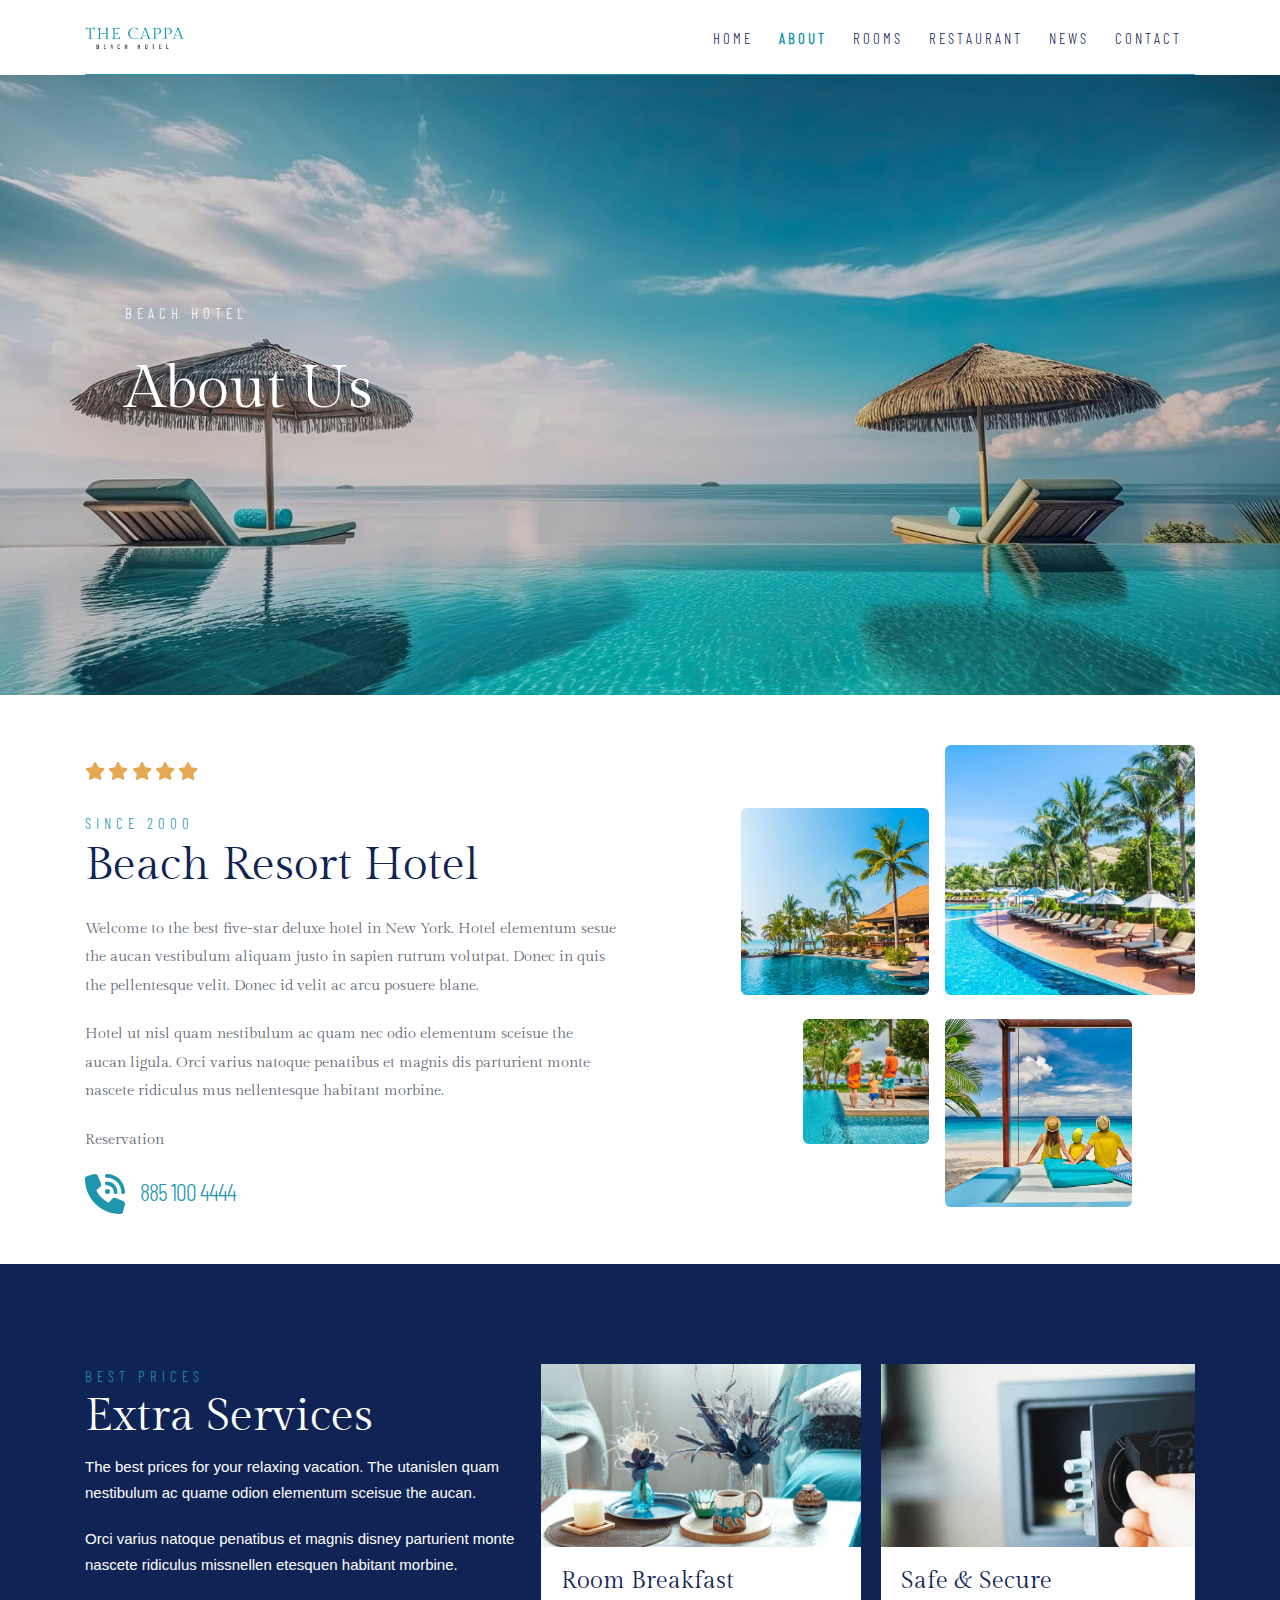
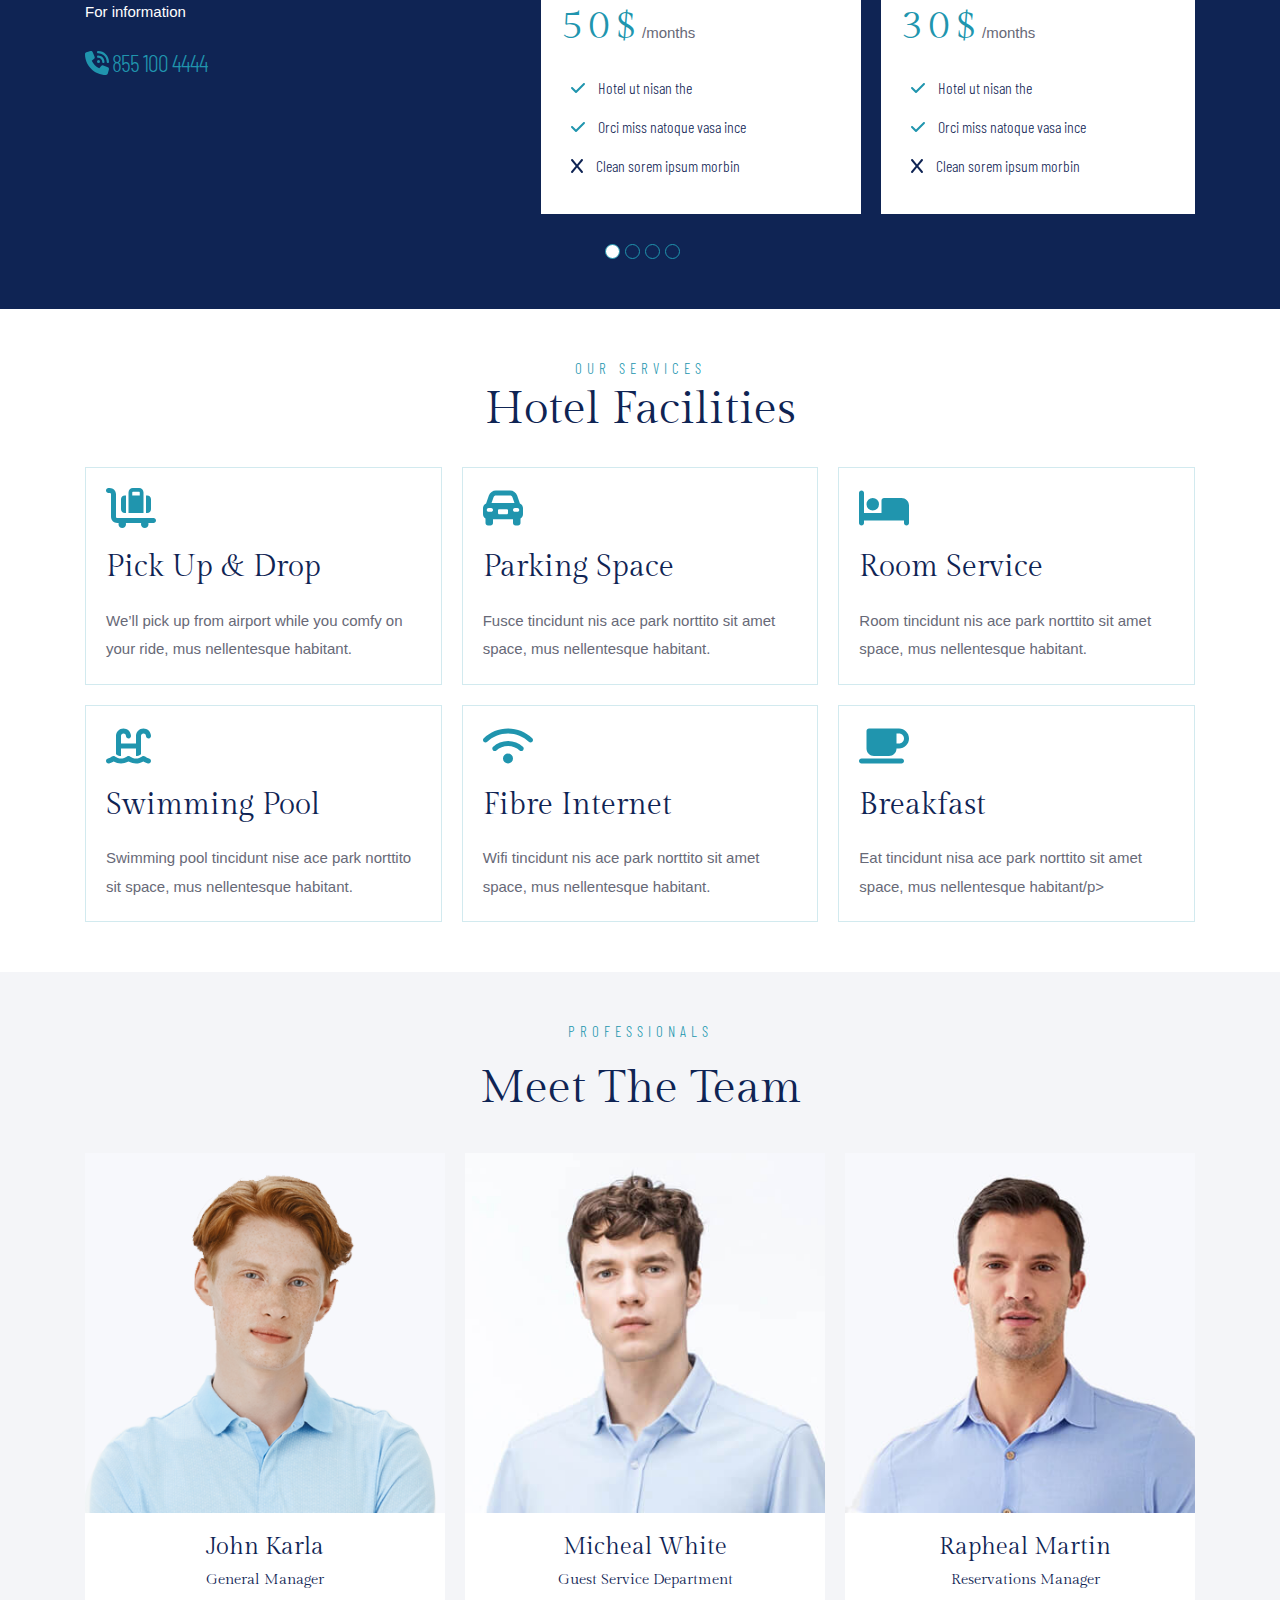
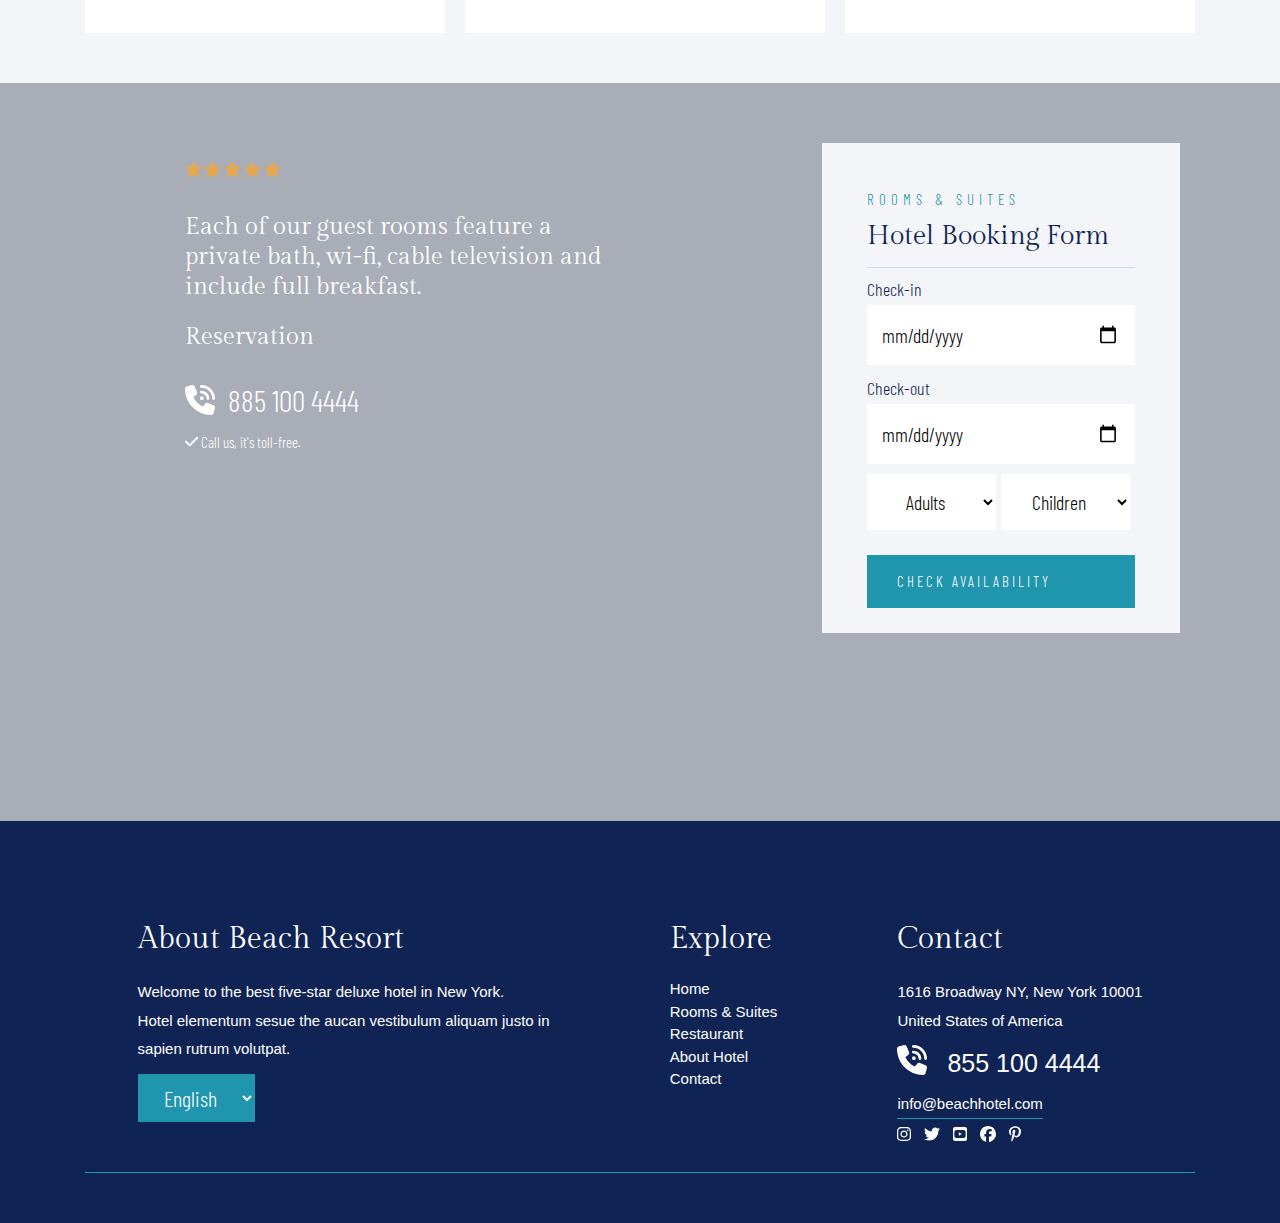
==== commit 8b2f3d3e: "update" ====
--- a/about.html
+++ b/about.html
@@ -434,7 +434,7 @@
                       </select>
                     </div>
                   
-                    <a href="room.html">Check Availability</a>
+                    <a href="rooms.html">Check Availability</a>
                 </form>
           </div>
         </div>
--- a/css/index.css
+++ b/css/index.css
@@ -43,6 +43,7 @@
 a {
   text-decoration: none;
 }
+
 .container {
   padding-left: 15px;
   padding-right: 15px;
@@ -270,32 +271,43 @@
     font-size: 40px;
   }
 }
-.landing .content a {
+.landing .content button {
+  font-size: 15px;
+  font-family: "Barlow Condensed", sans-serif;
+  text-transform: uppercase;
+  text-align: center;
   position: relative;
   font-weight: 400;
   padding: 15px 20px;
-  font-family: "Barlow Condensed", sans-serif;
-  text-transform: uppercase;
-  color: #fff;
-  font-size: 15px;
+  display: inline-block;
+  color: #fff;
   letter-spacing: 3px;
   border: 2px solid var(--black-color);
-  overflow: hidden;
   background: transparent;
-}
-.landing .content a::after {
+  transition: 0.3s ease all;
+  text-decoration: none;
+  z-index: 1;
+}
+.landing .content button::before {
   content: "";
-  width: 0;
-  height: 100%;
-  position: absolute;
+  position: absolute;
+  transition: 0.3s ease all;
+  top: 0;
+  left: 50%;
+  right: 50%;
   bottom: 0;
+  opacity: 0;
+  background-color: #fff;
+  z-index: -1;
+}
+.landing .content button:hover {
+  color: #000;
+}
+.landing .content button:hover::before {
+  transition: 0.3s ease all;
   left: 0;
-  z-index: 1;
-  background-color: #fff;
-  color: #000;
-}
-.landing .content a:hover + a::after {
-  width: 100%;
+  right: 0;
+  opacity: 1;
 }
 
 /* Start About Page */
@@ -421,6 +433,18 @@
     /* flex-wrap: wrap; */
   }
 }
+.rooms .room .img {
+  width: 50%;
+}
+.rooms .room img {
+  max-width: 100%;
+}
+.rooms .room .caption {
+  width: 100%;
+  background-color: #fff;
+  padding: 30px;
+  width: 50%;
+}
 @media (max-width: 991px) {
   .rooms .room .img {
     width: 100%;
@@ -428,13 +452,6 @@
   .rooms .room .caption {
     width: 100%;
   }
-}
-.rooms .room img {
-  max-width: 100%;
-}
-.rooms .room .caption {
-  background-color: #fff;
-  padding: 30px;
 }
 .rooms .room .caption h3 {
   font-size: 25px;
@@ -478,7 +495,7 @@
   font-weight: 400;
   letter-spacing: 3px;
 }
-.rooms .room .caption .info-wrapper .butn-dark a {
+/* .rooms .room .caption .info-wrapper .butn-dark a {
   font-weight: 400;
   font-family: "Barlow Condensed", sans-serif;
   text-transform: uppercase;
@@ -489,8 +506,45 @@
   position: relative;
   font-size: 15px;
   letter-spacing: 3px;
-  /* overflow: hidden; */
-}
+} */
+
+.rooms .room .caption .info-wrapper .butn-dark a {
+  font-weight: 400;
+  font-family: "Barlow Condensed", sans-serif;
+  text-transform: uppercase;
+  background-color: var(--main-color);
+  color: #fff;
+  padding: 15px 30px;
+  margin: 0;
+  position: relative;
+  font-size: 15px;
+  display: inline-block;
+  transition: 0.3s ease all;
+  z-index: 1;
+}
+.rooms .room .caption .info-wrapper .butn-dark a::before {
+  content: "";
+  position: absolute;
+  transition: 0.3s ease all;
+  top: 0;
+  left: 50%;
+  right: 50%;
+  bottom: 0;
+  opacity: 0;
+  background-color: #fff;
+  border: 1px solid var(--main-color);
+  z-index: -1;
+}
+.rooms .room .caption .info-wrapper .butn-dark a:hover {
+  color: var(--main-color);
+}
+.rooms .room .caption .info-wrapper .butn-dark a:hover::before {
+  transition: 0.3s ease all;
+  left: 0;
+  right: 0;
+  opacity: 1;
+}
+
 /* End Rooms */
 /* Start video */
 .video {
@@ -595,6 +649,7 @@
   }
 }
 .services .content .service {
+  position: relative;
   width: 100%;
   background-color: #f4f5f8;
 }
@@ -638,22 +693,50 @@
   font-weight: 400;
   font-family: "Barlow Condensed", sans-serif;
   text-transform: uppercase;
-  background: var(--main-color);
+  background-color: var(--main-color);
   color: #fff;
   padding: 15px 30px;
-  font-size: 15px;
-  letter-spacing: 3px;
-  border: none;
+  margin: 0;
+  position: relative;
+  font-size: 15px;
+  display: inline-block;
+  transition: 0.3s ease all;
+  border: 0;
+  z-index: 1;
+}
+.services .content .service .text button::before {
+  content: "";
+  position: absolute;
+  transition: 0.3s ease all;
+  top: 0;
+  left: 50%;
+  right: 50%;
+  bottom: 0;
+  opacity: 0;
+  background-color: #fff;
+  border: 1px solid var(--main-color);
+  z-index: -1;
 }
 .services .content .service .text button:hover {
-  opacity: 0.8;
-}
+  color: var(--main-color);
+}
+.services .content .service .text button:hover:before {
+  transition: 0.3s ease all;
+  left: 0;
+  right: 0;
+  opacity: 1;
+}
+
 .services .content .service img {
   max-width: 100%;
   transition: var(--main-transition);
 }
-.services .content .service img:hover {
-  transform: rotate(1deg);
+.services .content .service .img {
+  transition: var(--main-transition);
+  overflow: hidden;
+}
+.services .content .service:hover img {
+  transform: scale(1.1);
 }
 /* End Services */
 /* Start clients */
@@ -663,7 +746,7 @@
   background-image: url("../images/slider-1.jpg");
   background-size: cover;
   background-attachment: fixed;
-  height: 70vh;
+  height: 82vh;
   position: relative;
 }
 .clients .overlay {
@@ -678,13 +761,12 @@
   position: absolute;
   top: 50%;
   left: 50%;
-  transform: translate(-50%, -50%);
-  width: 100%;
-  min-width: 500px;
+  transform: translate(-50%, -70%);
+  width: 100%;
   padding: 40px;
   text-align: center;
-  width: 50%;
-}
+}
+
 .clients .content h2 {
   font-family: "Barlow Condensed", sans-serif;
   color: #fff;
@@ -698,14 +780,32 @@
   font-weight: 400;
   color: #fff;
   margin-bottom: 15px;
+}
+.clients .content p {
+  width: 60%;
+  margin: 0 auto;
 }
 .clients .content img {
   width: 70px;
   height: 70px;
   border-radius: 50%;
 }
-.clients .hide {
-  display: none;
+.clients .clie {
+  width: 120px;
+  position: absolute;
+  display: flex;
+  left: 50%;
+  transform: translateX(-50%);
+  gap: 20px;
+  overflow-y: auto;
+  white-space: nowrap;
+}
+
+.clients .clie::-webkit-scrollbar {
+  width: 0;
+}
+.clients .clie .client {
+  padding: 0 20px;
 }
 .clients span {
   display: block;
@@ -740,8 +840,24 @@
   color: #fff;
   margin-bottom: 20px;
 }
-.active {
-  display: block;
+.clients .content .span {
+  position: absolute;
+  display: flex;
+  align-items: end;
+  right: 33px;
+  bottom: -179px;
+}
+.clients .content .span span {
+  width: 15px;
+  height: 15px;
+  border: 1px solid #000;
+  border-radius: 50%;
+  padding: 5px;
+  margin-left: 5px;
+  cursor: pointer;
+}
+.dot {
+  background-color: #fff;
 }
 /* End clients */
 /* Start facilities */
@@ -980,7 +1096,7 @@
   background-color: var(--main-color);
   color: var(--black-color);
 }
-.books .content .book form a {
+/* .books .content .book form a {
   display: block;
   text-align: center;
   padding: 0;
@@ -998,7 +1114,50 @@
   transition: all 0.3s ease-out;
   letter-spacing: 3px;
   text-transform: uppercase;
-}
+} */
+.books .content .book form a {
+  width: 100%;
+  font-weight: 400;
+  font-family: "Barlow Condensed", sans-serif;
+  text-transform: uppercase;
+  background-color: var(--main-color);
+  color: #fff;
+  margin-top: 15px;
+  letter-spacing: 3px;
+  cursor: pointer;
+  padding: 15px 30px;
+  margin: 0;
+  position: relative;
+  font-size: 15px;
+  display: inline-block;
+  transition: 0.3s ease all;
+  border: 0;
+  top: 20px;
+  z-index: 1;
+}
+.books .content .book form a::before {
+  content: "";
+  position: absolute;
+  transition: 0.3s ease all;
+  top: 0;
+  left: 50%;
+  right: 50%;
+  bottom: 0;
+  opacity: 0;
+  background-color: #fff;
+  border: 1px solid var(--main-color);
+  z-index: -1;
+}
+.books .content .book form a:hover {
+  color: var(--main-color);
+}
+.books .content .book form a:hover:before {
+  transition: 0.3s ease all;
+  left: 0;
+  right: 0;
+  opacity: 1;
+}
+
 /* end Book */
 /* start footer */
 footer {
